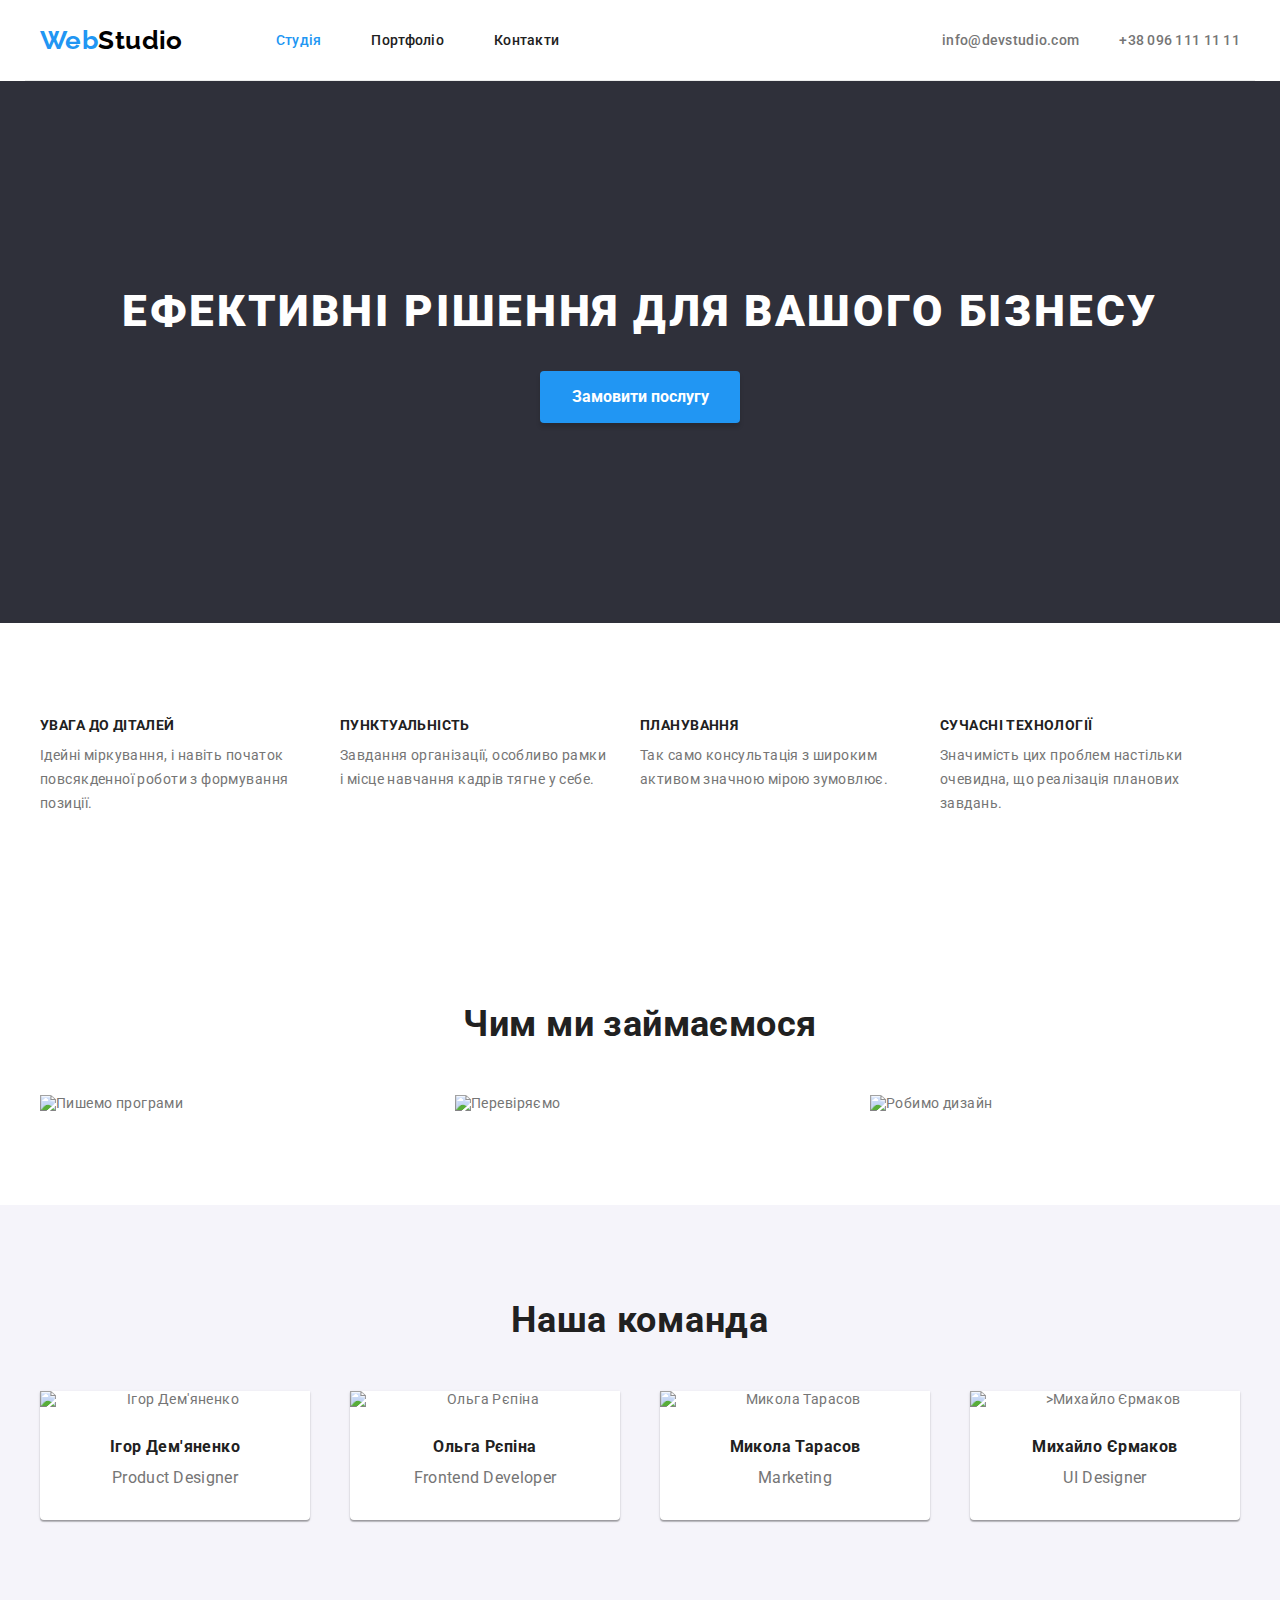
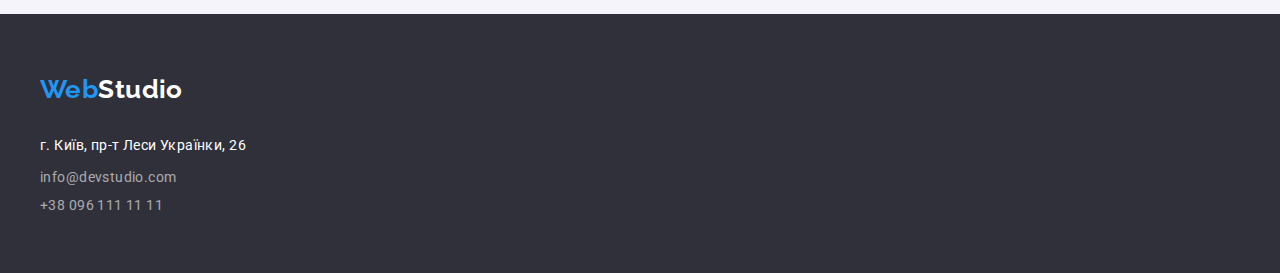
==== index.html @ af14e673 "v 1.1" ====
<!DOCTYPE html>
<html lang="uk">

<head>
  <meta charset="UTF-8" />
  <meta http-equiv="X-UA-Compatible" content="IE=edge" />
  <meta name="viewport" content="width=device-width, initial-scale=1.0" />
  <title>Головна</title>
  <!-- fonts -->
  <link rel="preconnect" href="https://fonts.googleapis.com" />
  <link rel="preconnect" href="https://fonts.gstatic.com" crossorigin />
  <link href="https://fonts.googleapis.com/css2?family=Raleway:wght@700&family=Roboto:wght@400;500;700;900&display=swap"
    rel="stylesheet" />
  <link rel="stylesheet" href="https://cdnjs.cloudflare.com/ajax/libs/modern-normalize/2.0.0/modern-normalize.min.css">
  <!-- styles -->
  <link rel="stylesheet" href="css/styles.css" />
</head>

<body>
  <header class="container main-nav">
    <a href="index.html" lang="en" class="link logo">Web<span class="logo-header">Studio</span></a>
    <nav>
      <ul class="site-nav list">
        <li class="item">
          <a class="nav-link current" href="#">Студія</a>
        </li>
        <li class="item">
          <a class="nav-link" href="portfolio.html">Портфоліо</a>
        </li>
        <li class="item">
          <a class="nav-link" href="#">Контакти</a>
        </li>
      </ul>
    </nav>
    <ul class="auth-nav list">
      <li class="item">
        <a class="contact-link" href="mailto:info@devstudio.com">info@devstudio.com</a>
      </li>
      <li class="item">
        <a class="contact-link" href="tel:+380961111111">+38 096 111 11 11</a>
      </li>
    </ul>
  </header>
  <main>
    <!-- hero -->
    <section class="section hero">
      <div class="container">
        <h1 class="hero-title">Ефективні рішення для вашого бізнесу</h1>
        <button class="hero button" type="button">Замовити послугу</button>
      </div>
    </section>

    <section class="section features">
      <div class="container">
        <h2 class="visually-hidden">Особливості студії</h2>
        <ul class="features-list list">
          <li class="list">
            <h3 class="title">Увага до діталей</h3>
            <p class="text">
              Ідейні міркування, і навіть початок повсякденної роботи з
              формування позиції.
            </p>
          </li>
          <li class="list">
            <h3 class="title">Пунктуальність</h3>
            <p class="text">
              Завдання організації, особливо рамки і місце навчання кадрів тягне
              у себе.
            </p>
          </li>
          <li class="list">
            <h3 class="title">Планування</h3>
            <p class="text">
              Так само консультація з широким активом значною мірою зумовлює.
            </p>
          </li>
          <li class="list">
            <h3 class="title">Сучасні технології</h3>
            <p class="text">
              Значимість цих проблем настільки очевидна, що реалізація планових
              завдань.
            </p>
          </li>
        </ul>
      </div>
    </section>
    <section class="section work">
      <div class="container">
        <h2 class="title">Чим ми займаємося</h2>
        <ul class="box list">
          <li>
            <img src="images/box1.jpg" alt="Пишемо програми" width="370" />
          </li>
          <li>
            <img src="images/box2.jpg" alt="Перевіряємо" width="370" />
          </li>
          <li>
            <img src="images/box3.jpg" alt="Робимо дизайн" width="370" />
          </li>
        </ul>
    </section>
    </div>
    <section class="section team">
      <div class="container">
        <h2 class="team-title">Наша команда</h2>
        <ul class="team-list list">
          <li class="card">
            <img class="img" src="images/img.jpg" alt="Ігор Дем'яненко" width="270" />
            <h3 class="title">Ігор Дем'яненко</h3>
            <p class="text" lang="en">Product Designer</p>
          </li>
          <li class="card">
            <img class="img" src="images/img1.jpg" alt="Ольга Рєпіна" width="270" />
            <h3 class="title">Ольга Рєпіна</h3>
            <p class="text" lang="en">Frontend Developer</p>
          </li>
          <li class="card">
            <img class="img" src="images/img2.jpg" alt="Микола Тарасов" width="270" />
            <h3 class="title">Микола Тарасов</h3>
            <p class="text" lang="en">Marketing</p>
          </li>
          <li class="card">
            <img class="img" src="images/img3.jpg" alt=">Михайло Єрмаков" width="270" />
            <h3 class="title">Михайло Єрмаков</h3>
            <p class="text" lang="en">UI Designer</p>
          </li>
        </ul>
      </div>
    </section>
  </main>

  <footer class="footer">
    <div class="container">
      <a href="index.html" lang="en" class="logo">Web<span class="logo-footer">Studio</span></a>
      <address>
        <ul>
          <li class="list">
            <a class="adress-link-footer" href="https://goo.gl/maps/CPtrU1FHBa2aNyZL9" target="_blank"
              rel="noopener noreferrer nofollow">г. Київ, пр-т Леси Українки, 26
            </a>
          </li>
          <li class="list">
            <a class="contact-link-footer" href="mailto:info@devstudio.com">info@devstudio.com</a>
          </li class="list">
          <li>
            <a class="contact-link-footer" href="tel:+380961111111">+38 096 111 11 11</a>
          </li>
        </ul>
      </address>
    </div>
  </footer>
</body>

</html>
---- css/styles.css ----
:root {
  --color-primary: #757575;
  --color-caption: #212121;
  --color-brand: #2196f3;
  --color-action: #188ce8;
  --color-invert: #ffffff;
  --color-invert06: rgba(255, 255, 255, 0.6);
  --color-logo: #000000;
  --color-bg: #2f303a;
  --color-filter: #f5f4fa;
  --color-header-border: #ececec;
}

body {
  color: var(--color-primary);
  font-family: "Roboto", sans-serif;
  font-size: 14px;
  letter-spacing: 0.03em;
  font-weight: 400;
  text-decoration: none;
}

a {
  text-decoration: none;
}

ul {
  list-style: none;
  padding: 0px;
  margin: 0;
}

img {
  display: block;
}

.container {
  width: 1230px;
  margin: 0 auto;
  padding: 0 15px;
}

.section {
  padding-top: 94px;
  padding-bottom: 94px;
}

.main-nav {
  display: flex;
  align-items: center;
  border-bottom: 1px solid var(--color-header-border);
}

.logo {
  color: var(--color-brand);
  font-family: "Raleway";
  font-weight: 700;
  font-size: 26px;
  line-height: calc(31 / 26);
}

.logo-header {
  color: var(--color-logo);
}

.logo-footer {
  color: var(--color-invert);
}

.header {
  padding-top: 24px;
  padding-bottom: 24px;
}

.site-nav {
  display: flex;
  margin-left: 93px;
}

.site-nav .item + .item {
  margin-left: 50px;
}

.nav-link {
  display: block;
  padding-top: 32px;
  padding-bottom: 32px;

  color: var(--color-caption);
  text-decoration: none;
  font-weight: 500;
  font-size: 14px;
  line-height: calc(16 / 14);
  letter-spacing: 0.02em;
}

.nav-link:hover,
.nav-link:focus {
  color: var(--color-brand);
}

.auth-nav {
  display: flex;
  margin-left: auto;
}

.auth-nav .item + .item {
  margin-left: 40px;
}

.contact-link {
  display: block;
  padding-top: 32px;
  padding-bottom: 32px;

  color: var(--color-primary);
  text-decoration: none;
  font-weight: 500;
  font-size: 14px;
  line-height: calc(16 / 14);
  letter-spacing: 0.02em;
}

.contact-link:hover,
.contact-link:focus {
  color: var(--color-brand);
}

.nav-link.current {
  color: var(--color-brand);
  text-decoration: none;
}

.section.hero {
  background-color: var(--color-bg);
  text-align: center;
  padding-top: 200px;
  padding-bottom: 200px;
}

.hero-title {
  color: var(--color-invert);
  font-weight: 900;
  font-size: 44px;
  line-height: calc(60 / 44);
  letter-spacing: 0.06em;
  text-transform: uppercase;
  margin-top: 0;
  margin-bottom: 30px;
}

.button {
  display: inline-block;
  border: 1px solid transparent;
  text-align: center;
  cursor: pointer;
  border-radius: 4px;
}

.hero.button {
  min-width: 200px;
  padding: 10px 24px;
  background-color: var(--color-brand);
  box-shadow: 0px 4px 4px rgba(0, 0, 0, 0.15);
  color: var(--color-invert);
  font-weight: 700;
  font-size: 16px;
  line-height: calc(30 / 16);
}

.hero.button:hover,
.hero.button:focus {
  background-color: var(--color-action);
}

.features {
  padding-top: 94px;
  padding-bottom: 94px;
}

.visually-hidden {
  position: absolute;
  white-space: nowrap;
  width: 1px;
  height: 1px;
  overflow: hidden;
  border: 0;
  padding: 0;
  clip: rect(0 0 0 0);
  clip-path: inset(50%);
  margin: -1px;
}

.features-list {
  display: flex;
  gap: 30px;
}

.features-list .list {
  width: 270px;
}

.features-list .title {
  margin-top: 0;
  margin-bottom: 10px;

  font-family: "Roboto";
  font-weight: 700;
  font-size: 14px;
  line-height: calc(16 / 14);
  letter-spacing: 0.03em;
  text-transform: uppercase;
  color: var(--color-caption);
}

.features-list .text {
  line-height: calc(24 / 14);
  margin: 0;
}

.work .box {
  display: flex;
  justify-content: space-between;
}

.work .title {
  font-weight: 700;
  font-size: 36px;
  line-height: calc(42 / 36);
  text-align: center;
  color: var(--color-caption);
  margin-top: 0;
  margin-bottom: 50px;
}

.team {
  background-color: var(--color-filter);
  text-align: center;
}

.team-list {
  display: flex;
  justify-content: space-between;
  gap: 30px;
}

.team .card {
  background-color: var(--color-invert);
  box-shadow: 0px 1px 3px rgba(0, 0, 0, 0.12), 0px 1px 1px rgba(0, 0, 0, 0.14),
    0px 2px 1px rgba(0, 0, 0, 0.2);
  border-radius: 0px 0px 4px 4px;
}

.team-title {
  margin-bottom: 50px;
  margin-top: 0;

  display: inline-block;
  color: var(--color-caption);
  font-size: 36px;
  line-height: calc(42 / 36);
  letter-spacing: 0.02em;
  font-weight: 700;
}

.team-list .img {
  margin-bottom: 30px;
}

.team .title {
  color: var(--color-caption);
  font-size: 16px;
  line-height: calc(19 / 16);
  margin-top: 0;
  margin-bottom: 10px;
}

.team .text {
  font-size: 16px;
  line-height: 1.5em;
  letter-spacing: 0.02em;
  margin-top: 0;
  margin-bottom: 30px;
}

.footer {
  background-color: var(--color-bg);
  margin-top: 0;
  margin-bottom: 0;
  padding-top: 60px;
  padding-bottom: 60px;
}

.footer .logo {
  display: inline-block;
  margin-bottom: 28px;
}

.footer-link {
  color: var(--color-invert);
}

.adress-link-footer {
  line-height: calc(24 / 14);
  color: var(--color-invert);
  font-style: normal;
}

.footer .list {
  margin-bottom: 12px;
}

.contact-link-footer {
  font-style: normal;
  color: var(--color-invert06);
}

.adress-link-footer:hover,
.adress-link-footer:focus {
  color: var(--color-action);
}

.contact-link-footer:hover,
.contact-link-footer:focus {
  color: var(--color-action);
}

/* portfolio */

.hero-portfolio .filters {
  display: flex;
  justify-content: center;
  gap: 8px;
  margin-bottom: 50px;
}

.button.filter {
  border-radius: 4px;
  padding: 6px 22px;

  background-color: var(--color-filter);
  color: var(--color-caption);
  font-weight: 500;
  font-size: 16px;
  line-height: calc(26 / 16);
  text-align: center;
  cursor: pointer;
}

.button.filter:hover,
button.filter:focus {
  background-color: var(--color-brand);
  color: var(--color-invert);
}

.projects .list {
  margin-right: 30px;
  margin-bottom: 30px;

  display: block;
  display: flex;
  flex-wrap: wrap;
}

.projects .list:nth-child(3n) {
  margin-right: 0;
}

.projects .list:nth-last-child(-n + 3) {
  margin-bottom: 0;
}

.projects .list {
  display: inline-block;
}

.projects .list .box {
  border-left: 1px solid #eeeeee;
  border-right: 1px solid #eeeeee;
  border-bottom: 1px solid #eeeeee;
}

.projects .title {
  margin-top: 0;
  margin-bottom: 4px;
  padding: 24px 10px 10px 24px;

  font-weight: 700;
  font-size: 18px;
  line-height: calc(36 / 18);
  letter-spacing: 0.06em;
  color: var(--color-caption);
}

.projects .text {
  padding-left: 24px;
  padding-bottom: 15px;

  font-size: 16px;
  line-height: calc(30 / 16);
  margin: 0;
}
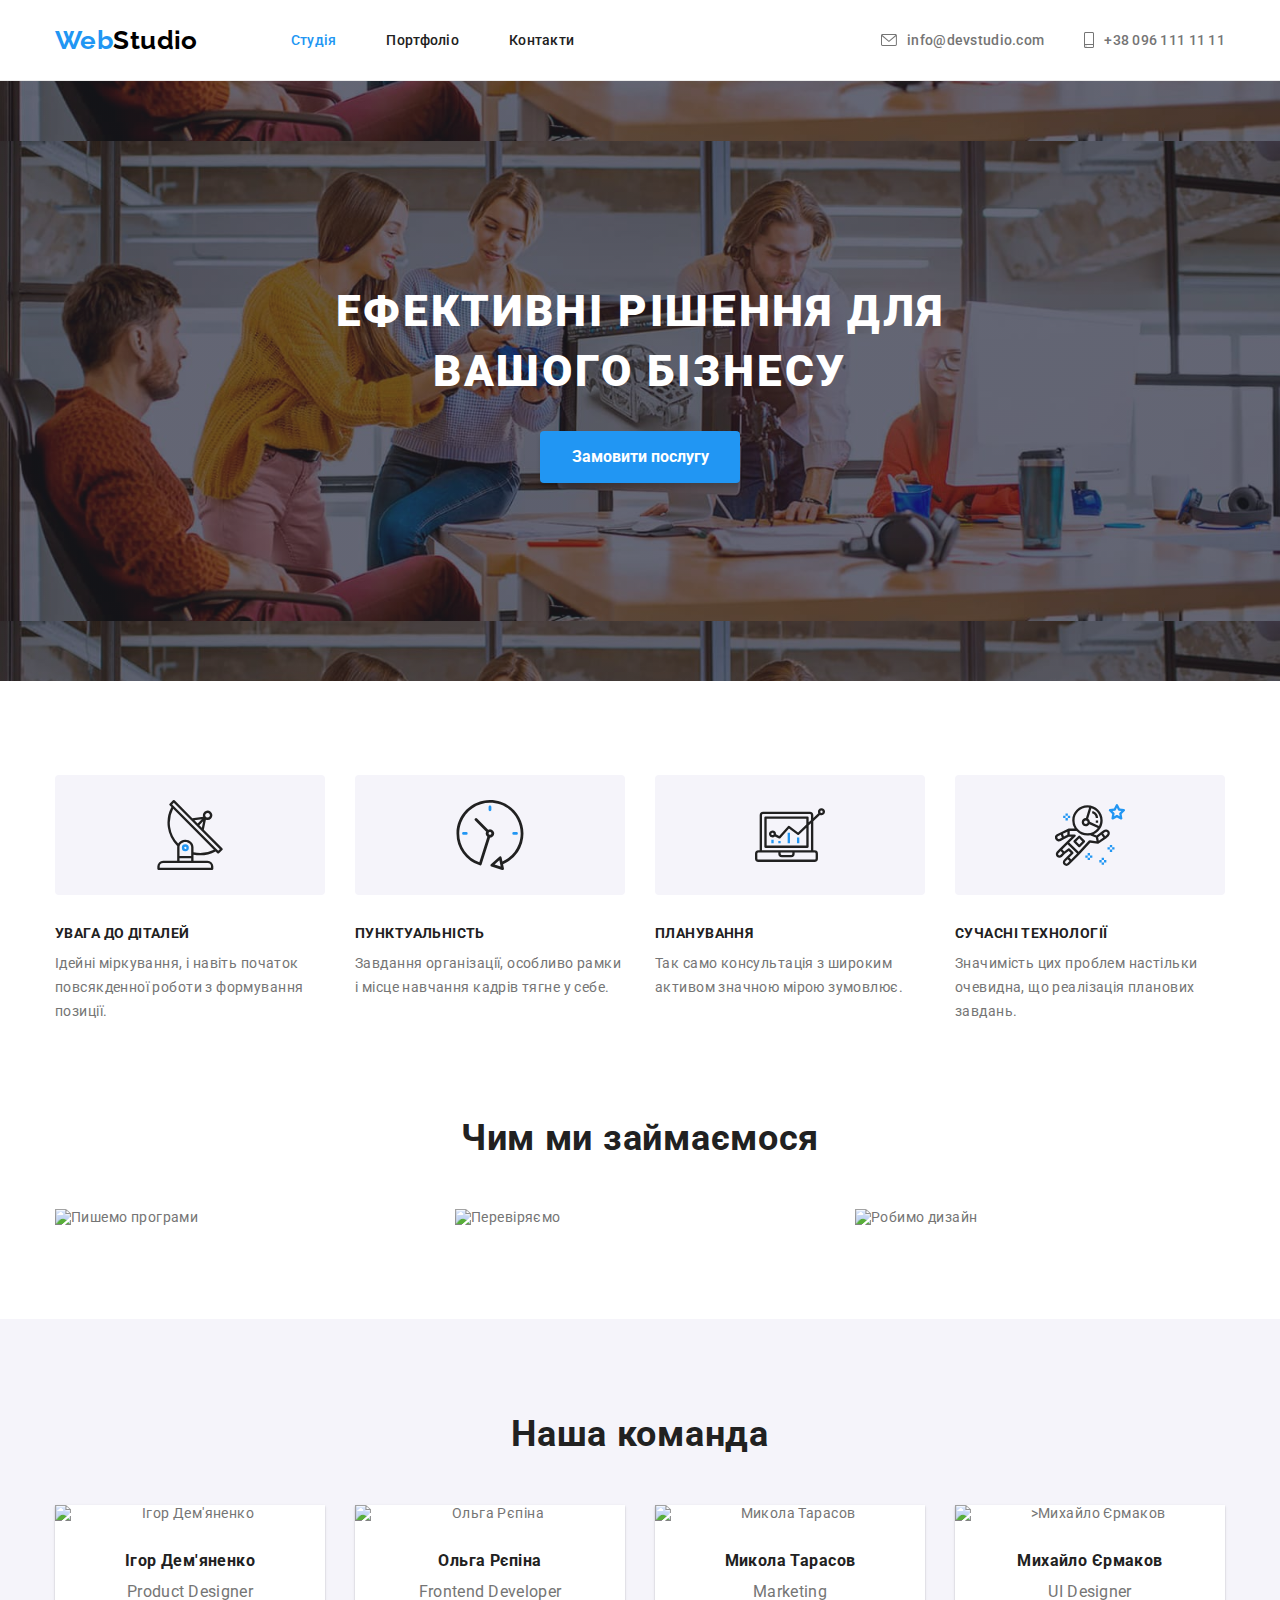
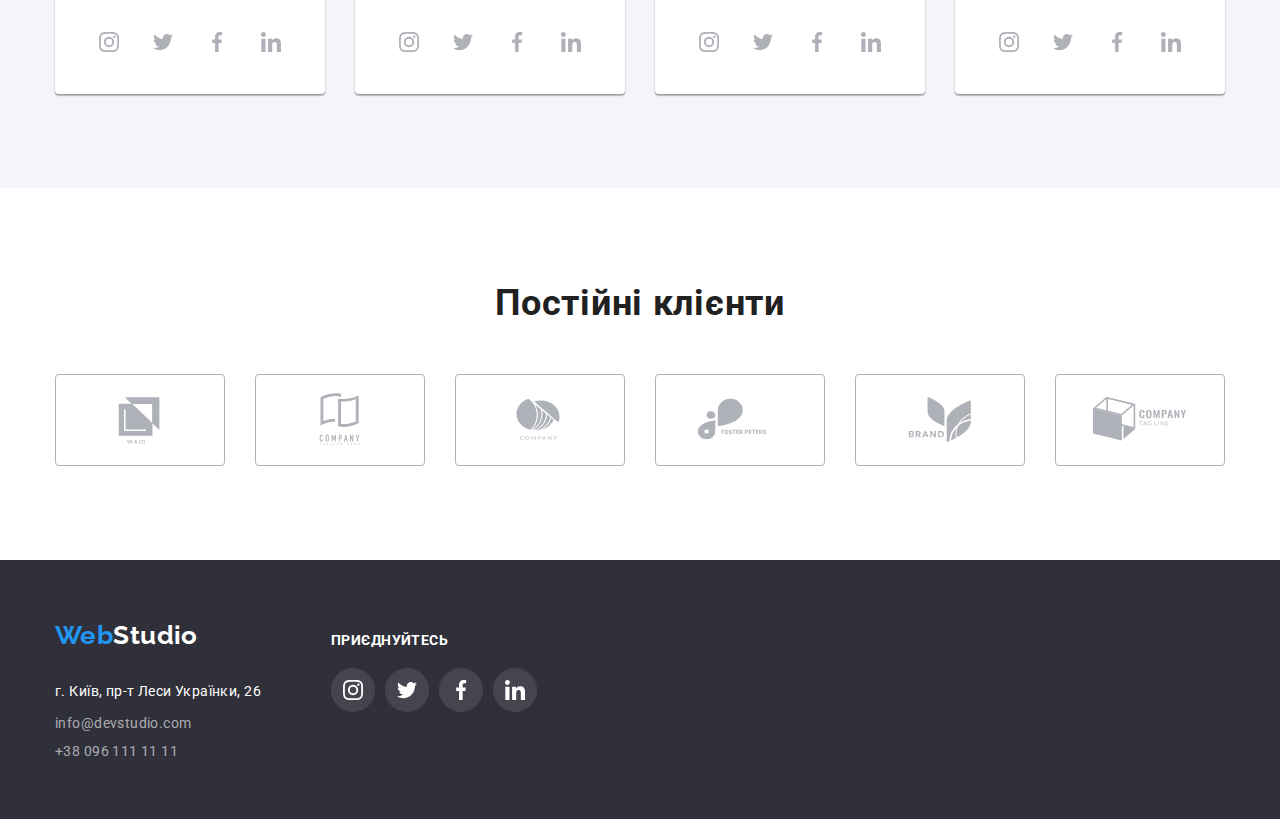
==== commit 4633e727: "v1.0" ====
--- a/index.html
+++ b/index.html
@@ -17,34 +17,46 @@
 </head>
 
 <body>
-  <header class="container main-nav">
-    <a href="index.html" lang="en" class="link logo">Web<span class="logo-header">Studio</span></a>
-    <nav>
-      <ul class="site-nav list">
+  <header class="header">
+    <div class="container">
+      <a href="index.html" lang="en" class="link logo">Web<span class="logo-header">Studio</span></a>
+      <nav class="site-nav">
+        <ul class="list">
+          <li class="item">
+            <a class="nav-link current" href="#">Студія</a>
+          </li>
+          <li class="item">
+            <a class="nav-link" href="portfolio.html">Портфоліо</a>
+          </li>
+          <li class="item">
+            <a class="nav-link" href="#">Контакти</a>
+          </li>
+        </ul>
+      </nav>
+      <ul class="auth-nav list">
         <li class="item">
-          <a class="nav-link current" href="#">Студія</a>
+          <a class="link email" href="mailto:info@devstudio.com">
+            <svg class="aut-nav-icon" width="16" height="12">
+              <use href="./images/sprite.svg#icon-envelope"></use>
+            </svg>
+            info@devstudio.com
+          </a>
         </li>
         <li class="item">
-          <a class="nav-link" href="portfolio.html">Портфоліо</a>
-        </li>
-        <li class="item">
-          <a class="nav-link" href="#">Контакти</a>
+          <a class="link phone" href="tel:+380961111111">
+            <svg class="aut-nav-icon" width="10" height="16">
+              <use href="./images/sprite.svg#icon-smartphone"></use>
+            </svg>
+            +38 096 111 11 11</a>
         </li>
       </ul>
-    </nav>
-    <ul class="auth-nav list">
-      <li class="item">
-        <a class="contact-link" href="mailto:info@devstudio.com">info@devstudio.com</a>
-      </li>
-      <li class="item">
-        <a class="contact-link" href="tel:+380961111111">+38 096 111 11 11</a>
-      </li>
-    </ul>
+    </div>
   </header>
+
   <main>
     <!-- hero -->
     <section class="section hero">
-      <div class="container">
+      <div class="container hero-container">
         <h1 class="hero-title">Ефективні рішення для вашого бізнесу</h1>
         <button class="hero button" type="button">Замовити послугу</button>
       </div>
@@ -53,29 +65,52 @@
     <section class="section features">
       <div class="container">
         <h2 class="visually-hidden">Особливості студії</h2>
-        <ul class="features-list list">
-          <li class="list">
-            <h3 class="title">Увага до діталей</h3>
+        <ul class="features-list">
+          <li class="list icon-details">
+            <div class="features-list-box">
+              <svg class="features-list-icon">
+                <use href="./images/sprite.svg#icon-antenna"></use>
+              </svg>
+            </div>
+            <h3 class="features-title">Увага до діталей</h3>
             <p class="text">
               Ідейні міркування, і навіть початок повсякденної роботи з
               формування позиції.
             </p>
           </li>
-          <li class="list">
-            <h3 class="title">Пунктуальність</h3>
+
+          <li class="list icon-punctuality">
+            <div class="features-list-box">
+              <svg class="features-list-icon">
+                <use href="./images/sprite.svg#icon-clock"></use>
+              </svg>
+            </div>
+            <h3 class="features-title">Пунктуальність</h3>
             <p class="text">
               Завдання організації, особливо рамки і місце навчання кадрів тягне
               у себе.
             </p>
           </li>
-          <li class="list">
-            <h3 class="title">Планування</h3>
+
+          <li class="list icon-plain">
+            <div class="features-list-box">
+              <svg class="features-list-icon">
+                <use href="./images/sprite.svg#icon-diagram"></use>
+              </svg>
+            </div>
+            <h3 class="features-title">Планування</h3>
             <p class="text">
               Так само консультація з широким активом значною мірою зумовлює.
             </p>
           </li>
-          <li class="list">
-            <h3 class="title">Сучасні технології</h3>
+
+          <li class="list icon-technologies">
+            <div class="features-list-box">
+              <svg class="features-list-icon">
+                <use href="./images/sprite.svg#icon-astronaut"></use>
+              </svg>
+            </div>
+            <h3 class="features-title">Сучасні технології</h3>
             <p class="text">
               Значимість цих проблем настільки очевидна, що реалізація планових
               завдань.
@@ -102,27 +137,225 @@
     </div>
     <section class="section team">
       <div class="container">
-        <h2 class="team-title">Наша команда</h2>
+        <h2 class="team title">Наша команда</h2>
         <ul class="team-list list">
           <li class="card">
             <img class="img" src="images/img.jpg" alt="Ігор Дем'яненко" width="270" />
-            <h3 class="title">Ігор Дем'яненко</h3>
-            <p class="text" lang="en">Product Designer</p>
-          </li>
+            <div class="box">
+              <h3 class="team-name">Ігор Дем'яненко</h3>
+              <p class="text" lang="en">Product Designer</p>
+              <ul class="social-list list">
+                <li class="social-list item">
+                  <a href="" class="social-list-link">
+                    <svg class="social-list-icon" width="20" height="20">
+                      <use href="./images/sprite.svg#icon-instagram"></use>
+                    </svg>
+                  </a>
+                </li>
+
+                <li class="social-list item">
+                  <a href="" class="social-list-link">
+                    <svg class="social-list-icon" width="20" height="20">
+                      <use href="./images/sprite.svg#icon-twitter"></use>
+                    </svg>
+                  </a>
+                </li>
+
+                <li class="social-list item">
+                  <a href="" class="social-list-link">
+                    <svg class="social-list-icon" width="20" height="20">
+                      <use href="./images/sprite.svg#icon-facebook"></use>
+                    </svg>
+                  </a>
+                </li>
+
+                <li class="social-list item">
+                  <a href="" class="social-list-link">
+                    <svg class="social-list-icon" width="20" height="20">
+                      <use href="./images/sprite.svg#icon-linkedin"></use>
+                    </svg>
+                  </a>
+                </li>
+              </ul>
+            </div>
+          </li>
+
           <li class="card">
             <img class="img" src="images/img1.jpg" alt="Ольга Рєпіна" width="270" />
-            <h3 class="title">Ольга Рєпіна</h3>
-            <p class="text" lang="en">Frontend Developer</p>
-          </li>
+            <div class="box">
+              <h3 class="team-name">Ольга Рєпіна</h3>
+              <p class="text" lang="en">Frontend Developer</p>
+              <ul class="social-list list">
+                <li class="social-list item">
+                  <a href="" class="social-list-link">
+                    <svg class="social-list-icon" width="20" height="20">
+                      <use href="./images/sprite.svg#icon-instagram"></use>
+                    </svg>
+                  </a>
+                </li>
+
+                <li class="social-list item">
+                  <a href="" class="social-list-link">
+                    <svg class="social-list-icon" width="20" height="20">
+                      <use href="./images/sprite.svg#icon-twitter"></use>
+                    </svg>
+                  </a>
+                </li>
+
+                <li class="social-list item">
+                  <a href="" class="social-list-link">
+                    <svg class="social-list-icon" width="20" height="20">
+                      <use href="./images/sprite.svg#icon-facebook"></use>
+                    </svg>
+                  </a>
+                </li>
+
+                <li class="social-list item">
+                  <a href="" class="social-list-link">
+                    <svg class="social-list-icon" width="20" height="20">
+                      <use href="./images/sprite.svg#icon-linkedin"></use>
+                    </svg>
+                  </a>
+                </li>
+              </ul>
+            </div>
+          </li>
+
           <li class="card">
             <img class="img" src="images/img2.jpg" alt="Микола Тарасов" width="270" />
-            <h3 class="title">Микола Тарасов</h3>
-            <p class="text" lang="en">Marketing</p>
-          </li>
+            <div class="box">
+              <h3 class="team-name">Микола Тарасов</h3>
+              <p class="text" lang="en">Marketing</p>
+              <ul class="social-list list">
+                <li class="social-list item">
+                  <a href="" class="social-list-link">
+                    <svg class="social-list-icon" width="20" height="20">
+                      <use href="./images/sprite.svg#icon-instagram"></use>
+                    </svg>
+                  </a>
+                </li>
+
+                <li class="social-list item">
+                  <a href="" class="social-list-link">
+                    <svg class="social-list-icon" width="20" height="20">
+                      <use href="./images/sprite.svg#icon-twitter"></use>
+                    </svg>
+                  </a>
+                </li>
+
+                <li class="social-list item">
+                  <a href="" class="social-list-link">
+                    <svg class="social-list-icon" width="20" height="20">
+                      <use href="./images/sprite.svg#icon-facebook"></use>
+                    </svg>
+                  </a>
+                </li>
+
+                <li class="social-list item">
+                  <a href="" class="social-list-link">
+                    <svg class="social-list-icon" width="20" height="20">
+                      <use href="./images/sprite.svg#icon-linkedin"></use>
+                    </svg>
+                  </a>
+                </li>
+              </ul>
+            </div>
+          </li>
+
           <li class="card">
             <img class="img" src="images/img3.jpg" alt=">Михайло Єрмаков" width="270" />
-            <h3 class="title">Михайло Єрмаков</h3>
-            <p class="text" lang="en">UI Designer</p>
+            <div class="box">
+              <h3 class="team-name">Михайло Єрмаков</h3>
+              <p class="text" lang="en">UI Designer</p>
+              <ul class="social-list list">
+                <li class="social-list item">
+                  <a href="" class="social-list-link">
+                    <svg class="social-list-icon" width="20" height="20">
+                      <use href="./images/sprite.svg#icon-instagram"></use>
+                    </svg>
+                  </a>
+                </li>
+
+                <li class="social-list item">
+                  <a href="" class="social-list-link">
+                    <svg class="social-list-icon" width="20" height="20">
+                      <use href="./images/sprite.svg#icon-twitter"></use>
+                    </svg>
+                  </a>
+                </li>
+
+                <li class="social-list item">
+                  <a href="" class="social-list-link">
+                    <svg class="social-list-icon" width="20" height="20">
+                      <use href="./images/sprite.svg#icon-facebook"></use>
+                    </svg>
+                  </a>
+                </li>
+
+                <li class="social-list item">
+                  <a href="" class="social-list-link">
+                    <svg class="social-list-icon" width="20" height="20">
+                      <use href="./images/sprite.svg#icon-linkedin"></use>
+                    </svg>
+                  </a>
+                </li>
+              </ul>
+            </div>
+          </li>
+        </ul>
+      </div>
+    </section>
+
+    <section class="section clients">
+      <div class="container">
+        <h2 class="title">Постійні клієнти</h2>
+        <ul class="clients-list list">
+          <li class="clients-list item">
+            <a href="" class="clients-list-link">
+              <svg class="clients-list-icon" width="106" height="60">
+                <use href="./images/sprite.svg#icon-logo1"></use>
+              </svg>
+            </a>
+          </li>
+
+          <li class="clients-list item">
+            <a href="" class="clients-list-link">
+              <svg class="clients-list-icon" width="106" height="60">
+                <use href="./images/sprite.svg#icon-logo2"></use>
+              </svg>
+            </a>
+          </li>
+
+          <li class="clients-list item">
+            <a href="" class="clients-list-link">
+              <svg class="clients-list-icon" width="106" height="60">
+                <use href="./images/sprite.svg#icon-logo3"></use>
+              </svg>
+            </a>
+          </li>
+
+          <li class="clients-list item">
+            <a href="" class="clients-list-link">
+              <svg class="clients-list-icon" width="106" height="60">
+                <use href="./images/sprite.svg#icon-logo4"></use>
+              </svg>
+            </a>
+          </li>
+
+          <li class="clients-list item">
+            <a href="" class="clients-list-link">
+              <svg class="clients-list-icon" width="106" height="60">
+                <use href="./images/sprite.svg#icon-logo5"></use>
+              </svg>
+            </a>
+          </li>
+
+          <li class="clients-list item">
+            <a href="" class="clients-list-link">
+              <svg class="clients-list-icon" width="106" height="60">
+                <use href="./images/sprite.svg#icon-logo6"></use>
+              </svg>
+            </a>
           </li>
         </ul>
       </div>
@@ -131,22 +364,61 @@
 
   <footer class="footer">
     <div class="container">
-      <a href="index.html" lang="en" class="logo">Web<span class="logo-footer">Studio</span></a>
-      <address>
-        <ul>
-          <li class="list">
-            <a class="adress-link-footer" href="https://goo.gl/maps/CPtrU1FHBa2aNyZL9" target="_blank"
-              rel="noopener noreferrer nofollow">г. Київ, пр-т Леси Українки, 26
-            </a>
-          </li>
-          <li class="list">
-            <a class="contact-link-footer" href="mailto:info@devstudio.com">info@devstudio.com</a>
-          </li class="list">
-          <li>
-            <a class="contact-link-footer" href="tel:+380961111111">+38 096 111 11 11</a>
-          </li>
-        </ul>
-      </address>
+      <div class="footer-adress">
+        <a href="index.html" lang="en" class="logo">Web<span class="logo-footer">Studio</span></a>
+        <address>
+          <ul>
+            <li class="list">
+              <a class="adress-link-footer" href="https://goo.gl/maps/CPtrU1FHBa2aNyZL9" target="_blank"
+                rel="noopener noreferrer nofollow">г. Київ, пр-т Леси Українки, 26
+              </a>
+            </li>
+            <li class="list">
+              <a class="contact-link-footer" href="mailto:info@devstudio.com">info@devstudio.com</a>
+            </li class="list">
+            <li>
+              <a class="contact-link-footer" href="tel:+380961111111">+38 096 111 11 11</a>
+            </li>
+          </ul>
+        </address>
+      </div>
+      <div class="footer-social">
+        <p>приєднуйтесь
+        <p>
+        <ul class="footer-social list">
+          <li class="footer-social-links-item">
+            <a href="" class="footer-social-link">
+              <svg class="footer-social-icon" height="20" widft="20">
+                <use href="./images/sprite.svg#icon-instagram"></use>
+              </svg>
+            </a>
+          </li>
+
+          <li class="footer-social-links-item">
+            <a href="" class="footer-social-link">
+              <svg class="footer-social-icon" height="20" widft="20">
+                <use href="./images/sprite.svg#icon-twitter"></use>
+              </svg>
+            </a>
+          </li>
+
+          <li class="footer-social-links-item">
+            <a href="" class="footer-social-link">
+              <svg class="footer-social-icon" height="20" widft="20">
+                <use href="./images/sprite.svg#icon-facebook"></use>
+              </svg>
+            </a>
+          </li>
+
+          <li class="footer-social-links-item">
+            <a href="" class="footer-social-link">
+              <svg class="footer-social-icon" height="20" widft="20">
+                <use href="./images/sprite.svg#icon-linkedin"></use>
+              </svg>
+            </a>
+          </li>
+        </ul>
+      </div>
     </div>
   </footer>
 </body>
--- a/css/styles.css
+++ b/css/styles.css
@@ -9,6 +9,7 @@
   --color-bg: #2f303a;
   --color-filter: #f5f4fa;
   --color-header-border: #ececec;
+  --color-icon: #afb1b8;
 }
 
 body {
@@ -35,7 +36,7 @@
 }
 
 .container {
-  width: 1230px;
+  width: 1200px;
   margin: 0 auto;
   padding: 0 15px;
 }
@@ -45,10 +46,15 @@
   padding-bottom: 94px;
 }
 
-.main-nav {
+/* header */
+
+.header {
+  border-bottom: 1px solid var(--color-header-border);
+}
+
+.header .container {
   display: flex;
   align-items: center;
-  border-bottom: 1px solid var(--color-header-border);
 }
 
 .logo {
@@ -67,14 +73,12 @@
   color: var(--color-invert);
 }
 
-.header {
-  padding-top: 24px;
-  padding-bottom: 24px;
-}
-
 .site-nav {
-  display: flex;
   margin-left: 93px;
+}
+
+.site-nav .list {
+  display: flex;
 }
 
 .site-nav .item + .item {
@@ -99,6 +103,11 @@
   color: var(--color-brand);
 }
 
+.nav-link.current {
+  color: var(--color-brand);
+  text-decoration: none;
+}
+
 .auth-nav {
   display: flex;
   margin-left: auto;
@@ -108,10 +117,11 @@
   margin-left: 40px;
 }
 
-.contact-link {
-  display: block;
+.auth-nav .link {
   padding-top: 32px;
   padding-bottom: 32px;
+  display: flex;
+  align-items: center;
 
   color: var(--color-primary);
   text-decoration: none;
@@ -121,32 +131,54 @@
   letter-spacing: 0.02em;
 }
 
-.contact-link:hover,
-.contact-link:focus {
+.aut-nav-icon {
+  margin-right: 10px;
+  fill: currentColor;
+}
+
+.auth-nav .link:hover,
+.auth-nav .link:focus {
   color: var(--color-brand);
-}
-
-.nav-link.current {
-  color: var(--color-brand);
-  text-decoration: none;
-}
+  fill: var(--color-brand);
+}
+
+/* main index */
 
 .section.hero {
+  padding-top: 200px;
+  padding-bottom: 200px;
+  margin-right: auto;
+  margin-left: auto;
+
   background-color: var(--color-bg);
   text-align: center;
-  padding-top: 200px;
-  padding-bottom: 200px;
+  height: 600px;
+  max-width: 1600px;
+
+  background-position: center;
+  background-size: contain;
+  background-image: linear-gradient(
+      to right,
+      rgba(47, 48, 58, 0.4),
+      rgba(47, 48, 58, 0.4)
+    ),
+    url(../images/hero.jpg);
 }
 
 .hero-title {
+  margin-top: 0;
+  margin-bottom: 30px;
+  margin-left: auto;
+  margin-right: auto;
+
   color: var(--color-invert);
   font-weight: 900;
   font-size: 44px;
   line-height: calc(60 / 44);
   letter-spacing: 0.06em;
   text-transform: uppercase;
-  margin-top: 0;
-  margin-bottom: 30px;
+  width: 696px;
+  text-align: center;
 }
 
 .button {
@@ -160,6 +192,7 @@
 .hero.button {
   min-width: 200px;
   padding: 10px 24px;
+
   background-color: var(--color-brand);
   box-shadow: 0px 4px 4px rgba(0, 0, 0, 0.15);
   color: var(--color-invert);
@@ -174,8 +207,7 @@
 }
 
 .features {
-  padding-top: 94px;
-  padding-bottom: 94px;
+  padding-bottom: 0;
 }
 
 .visually-hidden {
@@ -191,6 +223,31 @@
   margin: -1px;
 }
 
+.features-list-box {
+  margin-bottom: 30px;
+  background-color: var(--color-filter);
+  width: 270px;
+  height: 120px;
+  display: flex;
+  justify-content: center;
+  align-items: center;
+  border-radius: 4px;
+}
+
+.features-list-icon {
+  align-content: center;
+  stroke: none;
+  width: 70px;
+  height: 70px;
+}
+
+.features .box {
+  margin-bottom: 30px;
+  width: 270px;
+  height: 120px;
+  background-color: var(--color-filter);
+}
+
 .features-list {
   display: flex;
   gap: 30px;
@@ -200,7 +257,7 @@
   width: 270px;
 }
 
-.features-list .title {
+.features-title {
   margin-top: 0;
   margin-bottom: 10px;
 
@@ -223,14 +280,16 @@
   justify-content: space-between;
 }
 
-.work .title {
-  font-weight: 700;
+.container .title {
+  margin-bottom: 50px;
+  margin-top: 0;
+
+  color: var(--color-caption);
   font-size: 36px;
   line-height: calc(42 / 36);
+  letter-spacing: 0.02em;
+  font-weight: 700;
   text-align: center;
-  color: var(--color-caption);
-  margin-top: 0;
-  margin-bottom: 50px;
 }
 
 .team {
@@ -240,7 +299,6 @@
 
 .team-list {
   display: flex;
-  justify-content: space-between;
   gap: 30px;
 }
 
@@ -251,37 +309,80 @@
   border-radius: 0px 0px 4px 4px;
 }
 
-.team-title {
-  margin-bottom: 50px;
-  margin-top: 0;
-
-  display: inline-block;
-  color: var(--color-caption);
-  font-size: 36px;
-  line-height: calc(42 / 36);
-  letter-spacing: 0.02em;
-  font-weight: 700;
-}
-
-.team-list .img {
-  margin-bottom: 30px;
-}
-
-.team .title {
+.card .box {
+  padding-top: 30px;
+  padding-bottom: 30px;
+}
+
+.team-name {
+  margin-top: 0;
+  margin-bottom: 10px;
+
   color: var(--color-caption);
   font-size: 16px;
   line-height: calc(19 / 16);
-  margin-top: 0;
-  margin-bottom: 10px;
 }
 
 .team .text {
+  margin-top: 0;
+  margin-bottom: 0;
+
   font-size: 16px;
   line-height: 1.5em;
   letter-spacing: 0.02em;
-  margin-top: 0;
-  margin-bottom: 30px;
-}
+}
+
+.social-list.list {
+  margin-top: 16px;
+  display: flex;
+  justify-content: center;
+  gap: 10px;
+}
+
+.social-list-link {
+  display: flex;
+  justify-content: center;
+  align-items: center;
+
+  width: 44px;
+  height: 44px;
+  border-radius: 50%;
+  background-color: var(--color-invert);
+  fill: var(--color-icon);
+}
+
+.social-list-link:hover,
+.social-list-link:focus {
+  background-color: var(--color-brand);
+  fill: var(--color-invert);
+}
+
+/* !section-clients */
+
+.clients-list.list {
+  display: flex;
+  justify-content: center;
+  gap: 30px;
+}
+
+.clients-list-link {
+  display: flex;
+  justify-content: center;
+  align-items: center;
+  border-radius: 4px;
+  border: 1px solid var(--color-icon);
+  fill: var(--color-icon);
+  width: 170px;
+  height: 92px;
+}
+
+.clients-list-link:hover,
+.clients-list-link:focus {
+  fill: var(--color-brand);
+  border-color: var(--color-brand);
+}
+
+/* !footer */
 
 .footer {
   background-color: var(--color-bg);
@@ -323,6 +424,48 @@
 .contact-link-footer:hover,
 .contact-link-footer:focus {
   color: var(--color-action);
+}
+
+.footer .container {
+  display: flex;
+  gap: 70px;
+}
+
+.footer-social p {
+  margin-top: 12px;
+  margin-bottom: 20px;
+
+  text-transform: uppercase;
+  color: var(--color-invert);
+  font-weight: 700;
+  letter-spacing: 0.42px;
+  line-height: calc(16 / 14);
+}
+
+.footer-social .list {
+  display: flex;
+  gap: 10px;
+}
+
+.footer-social-link {
+  width: 44px;
+  height: 44px;
+  display: flex;
+
+  align-items: center;
+  justify-content: center;
+  fill: var(--color-invert);
+  background-image: linear-gradient(
+    to right,
+    rgba(255, 255, 255, 0.1),
+    rgba(255, 255, 255, 0.1)
+  );
+  border-radius: 50%;
+}
+
+.footer-social-link:hover,
+.footer-social-link:focus {
+  background-color: var(--color-brand);
 }
 
 /* portfolio */
@@ -351,15 +494,24 @@
 button.filter:focus {
   background-color: var(--color-brand);
   color: var(--color-invert);
+  box-shadow: 0px 2px 2px 0px rgba(0, 0, 0, 0.12),
+    0px 1px 2px 0px rgba(0, 0, 0, 0.08), 0px 3px 1px 0px rgba(0, 0, 0, 0.1);
+}
+
+.projects {
+  display: flex;
+  flex-wrap: wrap;
 }
 
 .projects .list {
   margin-right: 30px;
   margin-bottom: 30px;
-
-  display: block;
-  display: flex;
-  flex-wrap: wrap;
+}
+
+.projects .list:hover,
+.projects .list:focus {
+  box-shadow: 1px 4px 6px 0px rgba(0, 0, 0, 0.16),
+    0px 4px 4px 0px rgba(0, 0, 0, 0.06), 0px 1px 1px 0px rgba(0, 0, 0, 0.12);
 }
 
 .projects .list:nth-child(3n) {
@@ -368,10 +520,6 @@
 
 .projects .list:nth-last-child(-n + 3) {
   margin-bottom: 0;
-}
-
-.projects .list {
-  display: inline-block;
 }
 
 .projects .list .box {
@@ -380,10 +528,14 @@
   border-bottom: 1px solid #eeeeee;
 }
 
+.projects .box {
+  padding: 20px 24px;
+}
+
 .projects .title {
   margin-top: 0;
   margin-bottom: 4px;
-  padding: 24px 10px 10px 24px;
+  text-align: left;
 
   font-weight: 700;
   font-size: 18px;
@@ -393,9 +545,7 @@
 }
 
 .projects .text {
-  padding-left: 24px;
-  padding-bottom: 15px;
-
+  color: var(--color-primary);
   font-size: 16px;
   line-height: calc(30 / 16);
   margin: 0;
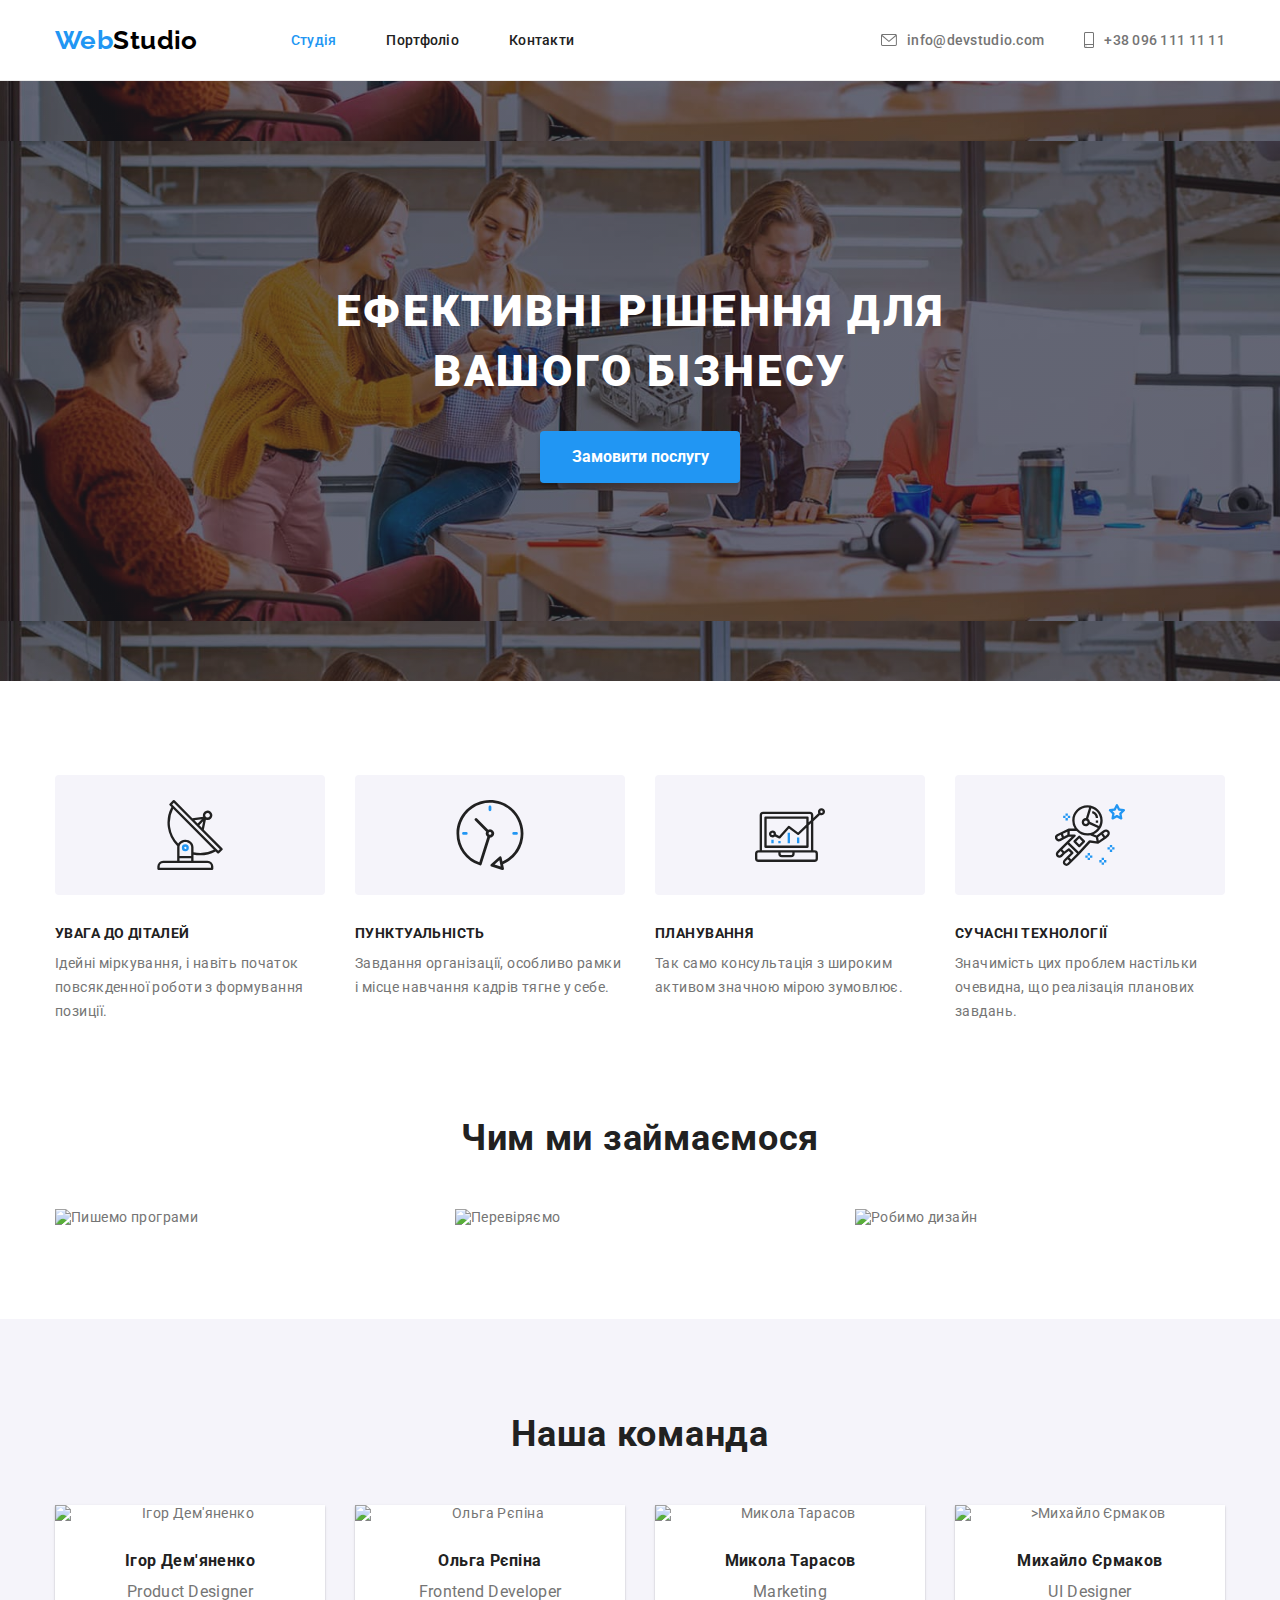
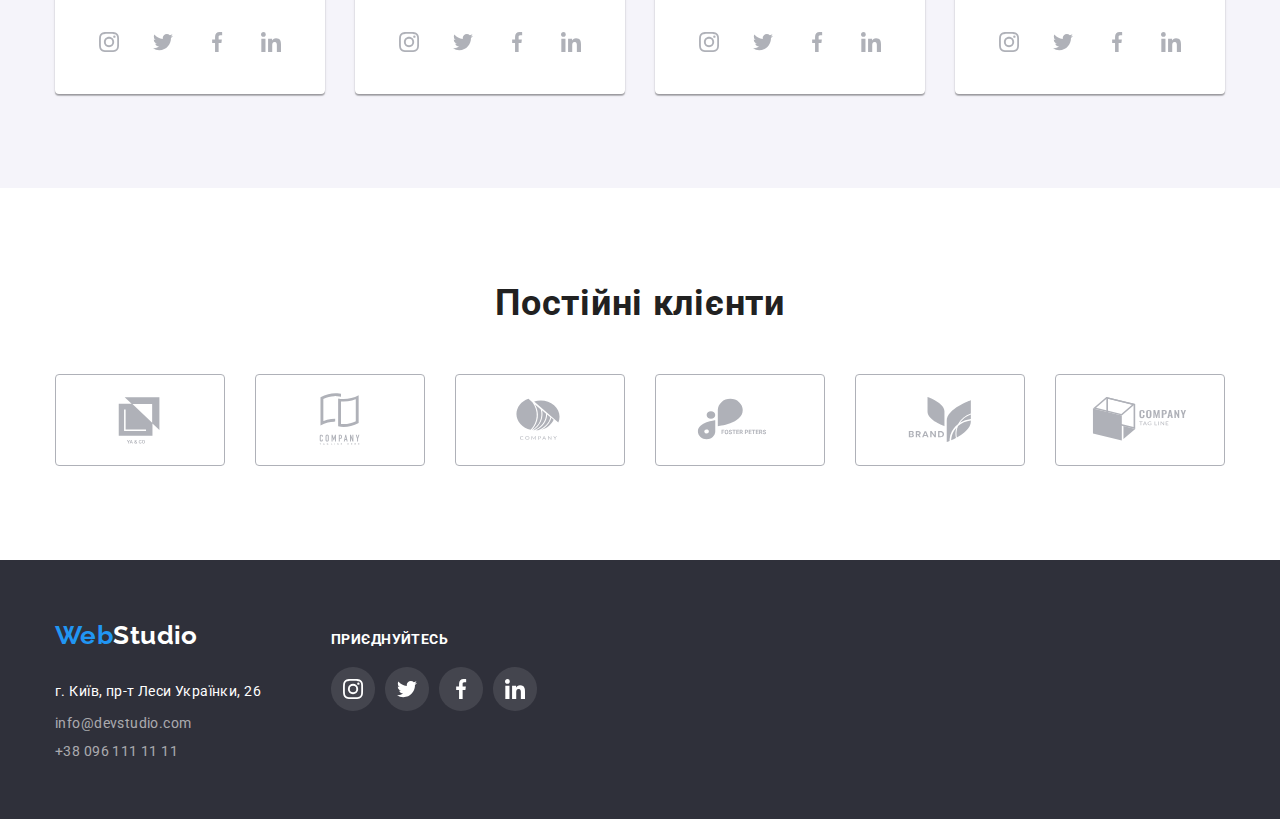
==== commit 72ed17b0: "v1.5" ====
--- a/index.html
+++ b/index.html
@@ -383,9 +383,8 @@
         </address>
       </div>
       <div class="footer-social">
-        <p>приєднуйтесь
-        <p>
-        <ul class="footer-social list">
+        <p>приєднуйтесь</p>
+        <ul class="footer-social-list">
           <li class="footer-social-links-item">
             <a href="" class="footer-social-link">
               <svg class="footer-social-icon" height="20" widft="20">
--- a/css/styles.css
+++ b/css/styles.css
@@ -23,6 +23,7 @@
 
 a {
   text-decoration: none;
+  display: block;
 }
 
 ul {
@@ -392,6 +393,15 @@
   padding-bottom: 60px;
 }
 
+.footer .container {
+  display: flex;
+  align-items: baseline;
+}
+
+.footer-social {
+  margin-left: 70px;
+}
+
 .footer .logo {
   display: inline-block;
   margin-bottom: 28px;
@@ -426,14 +436,9 @@
   color: var(--color-action);
 }
 
-.footer .container {
-  display: flex;
-  gap: 70px;
-}
-
 .footer-social p {
-  margin-top: 12px;
   margin-bottom: 20px;
+  margin-top: 0;
 
   text-transform: uppercase;
   color: var(--color-invert);
@@ -442,7 +447,7 @@
   line-height: calc(16 / 14);
 }
 
-.footer-social .list {
+.footer-social-list {
   display: flex;
   gap: 10px;
 }
@@ -491,7 +496,7 @@
 }
 
 .button.filter:hover,
-button.filter:focus {
+.button.filter:focus {
   background-color: var(--color-brand);
   color: var(--color-invert);
   box-shadow: 0px 2px 2px 0px rgba(0, 0, 0, 0.12),
@@ -508,8 +513,8 @@
   margin-bottom: 30px;
 }
 
-.projects .list:hover,
-.projects .list:focus {
+.projects-list-link:hover,
+.projects-list-link:focus {
   box-shadow: 1px 4px 6px 0px rgba(0, 0, 0, 0.16),
     0px 4px 4px 0px rgba(0, 0, 0, 0.06), 0px 1px 1px 0px rgba(0, 0, 0, 0.12);
 }
